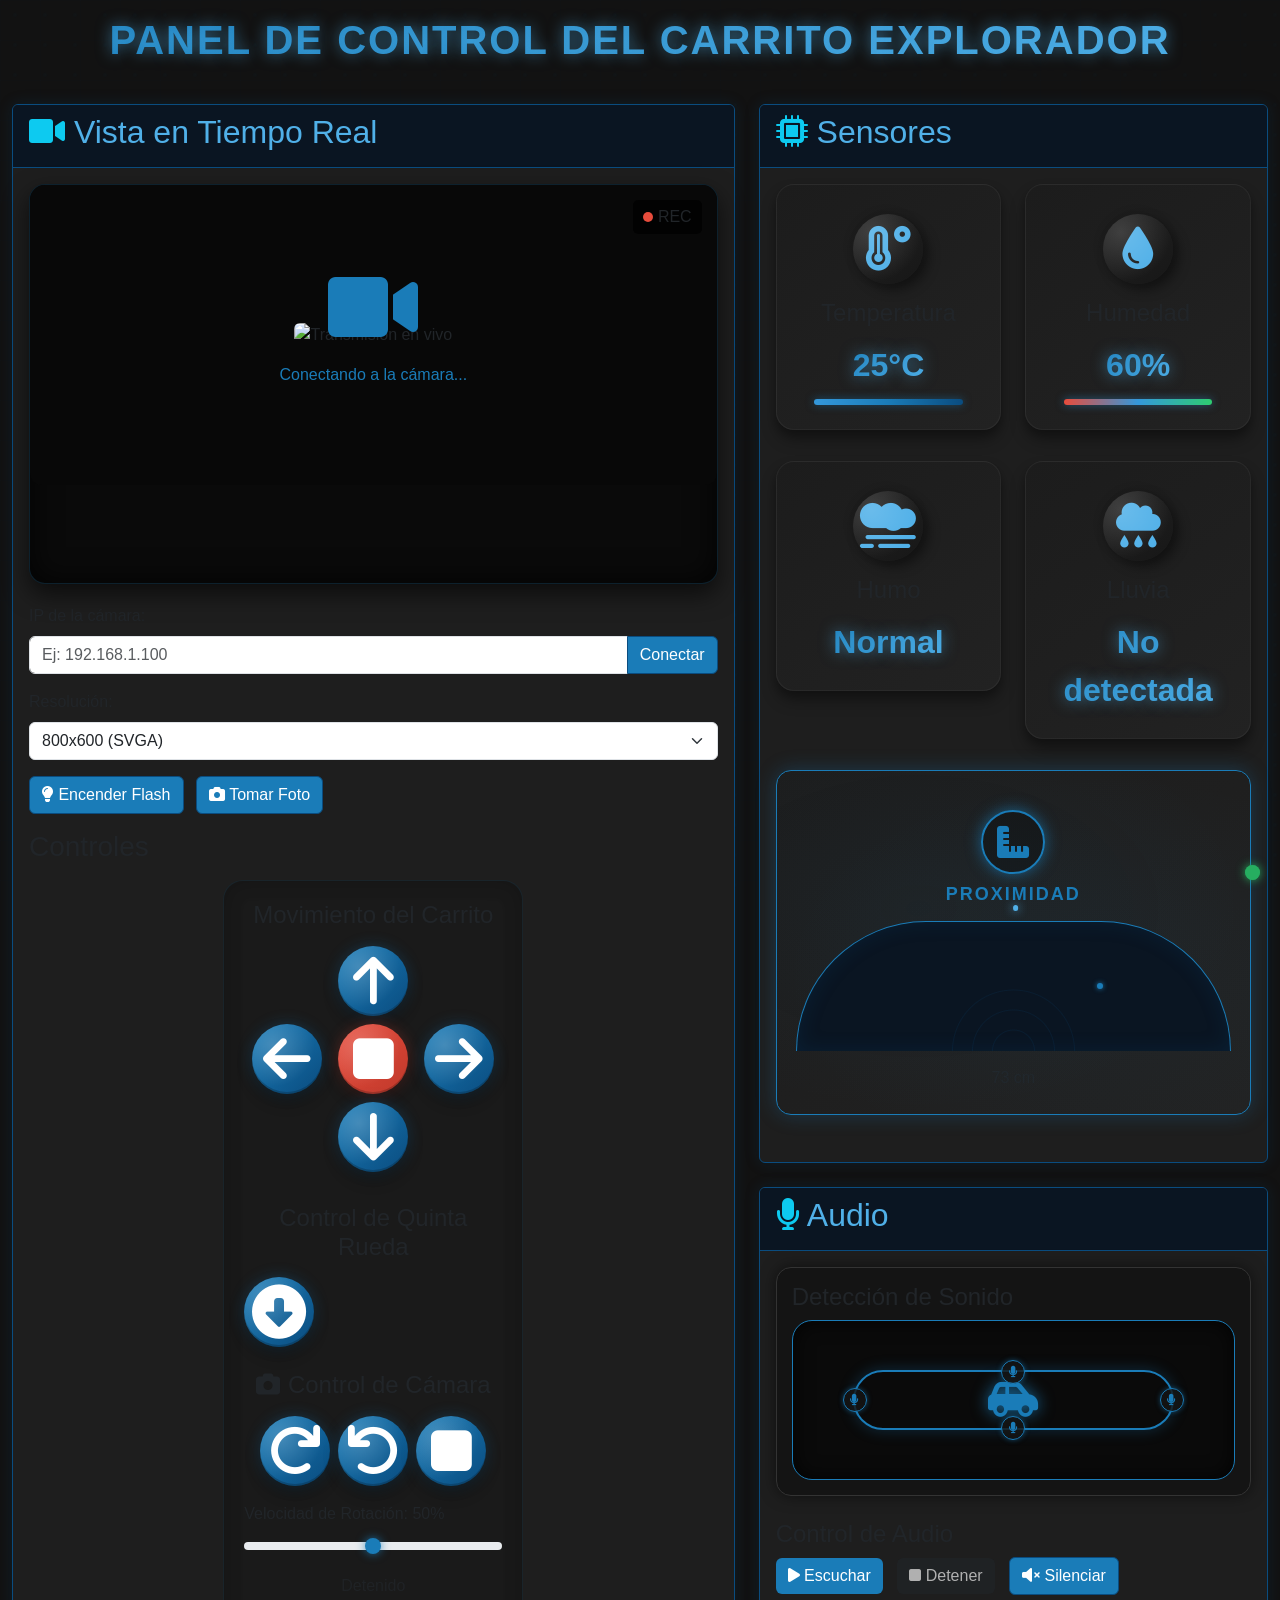
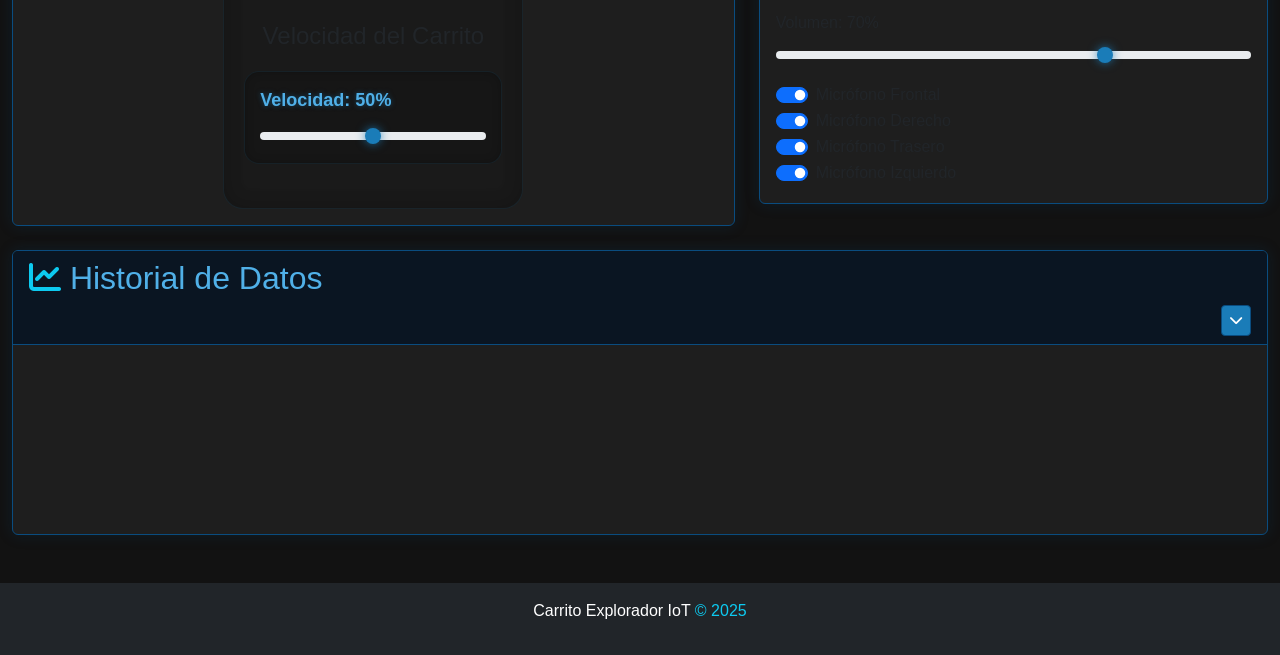
==== Pagina_de_Prueba/Iot_Interfaz_1/Iot_Interfaz/index.html @ 41127ca6 "Prueba de visualizacion" ====
<!DOCTYPE html>
<html lang="es">
<head>
    <meta charset="UTF-8">
    <meta name="viewport" content="width=device-width, initial-scale=1.0">
    <title>Control de Carrito Explorador</title>
    <link rel="stylesheet" href="https://cdnjs.cloudflare.com/ajax/libs/font-awesome/6.0.0-beta3/css/all.min.css">
    <link href="https://cdn.jsdelivr.net/npm/bootstrap@5.3.0-alpha1/dist/css/bootstrap.min.css" rel="stylesheet">
    <link rel="stylesheet" href="css/styles_new.css">
    <link rel="stylesheet" href="css/particles.css">
</head>
<body>
    <div class="container-fluid">
        <header class="mb-4">
            <h1 class="text-center py-3">Panel de Control del Carrito Explorador</h1>
        </header>

        <div class="row main-content">
            <!-- Columna izquierda: Video y controles -->
            <div class="col-lg-7 mb-4">
                <div class="card h-100">
                    <div class="card-header bg-dark text-white">
                        <h2 class="card-title"><i class="fas fa-video text-orange"></i> Vista en Tiempo Real</h2>
                    </div>
                    <div class="card-body">
                        <div class="video-container mb-4">
                            <div id="videoStream" class="rounded">
                                <img id="cameraStream" src="" alt="Transmisión en vivo" class="img-fluid rounded">
                                <div id="videoPlaceholder" class="video-placeholder">
                                    <i class="fas fa-video fa-5x mb-3"></i>
                                    <p>Conectando a la cámara...</p>
                                </div>
                                <div class="record-indicator">
                                    <div class="record-dot"></div>
                                    <span>REC</span>
                                </div>
                            </div>
                        </div>
                        <div>
                            <div class="camera-controls mt-3">
                                <label for="cameraIP" class="form-label">IP de la cámara:</label>
                                <div class="input-group mb-3">
                                    <input type="text" id="cameraIP" class="form-control"
                                        placeholder="Ej: 192.168.1.100" value="">
                                    <button id="connectCamera" class="btn btn-orange">Conectar</button>
                                </div>
                                <label for="resolutionSelect" class="form-label">Resolución:</label>
                                <select id="resolutionSelect" class="form-select mb-3">
                                    <option value="QVGA">320x240 (QVGA)</option>
                                    <option value="VGA">640x480 (VGA)</option>
                                    <option value="SVGA" selected>800x600 (SVGA)</option>
                                    <option value="XGA">1024x768 (XGA)</option>
                                </select>
                                <div class="camera-buttons mb-3">
                                    <button id="toggleFlash" class="btn btn-orange me-2"><i
                                            class="fas fa-lightbulb"></i> Encender Flash</button>
                                    <button id="capturePhoto" class="btn btn-orange"><i class="fas fa-camera"></i> Tomar
                                        Foto</button>
                                </div>
                            </div>
                        </div>

                        <div class="controls-container">
                            <h3 class="mb-3">Controles</h3>
                            <div class="control-pad">
                                <!-- Controles de movimiento -->
                                <div class="row mb-4">
                                    <div class="col-12">
                                        <h4 class="text-center mb-3">Movimiento del Carrito</h4>
                                        <div class="d-flex flex-column align-items-center">
                                            <div class="mb-2">
                                                <button id="forward" class="btn btn-lg btn-orange control-btn"><i class="fas fa-arrow-up fa-2x"></i></button>
                                            </div>
                                            <div class="d-flex justify-content-center mb-2">
                                                <button id="left" class="btn btn-lg btn-orange control-btn me-3"><i class="fas fa-arrow-left fa-2x"></i></button>
                                                <button id="stop" class="btn btn-lg btn-danger control-btn"><i class="fas fa-stop fa-2x"></i></button>
                                                <button id="right" class="btn btn-lg btn-orange control-btn ms-3"><i class="fas fa-arrow-right fa-2x"></i></button>
                                            </div>
                                            <div class="mb-2">
                                                <button id="backward" class="btn btn-lg btn-orange control-btn"><i class="fas fa-arrow-down fa-2x"></i></button>
                                            </div>
                                        </div>
                                    </div>
                                </div>

                                <!-- Control de quinta rueda -->
                                <div class="row mb-4">
                                    <div class="col-12 text-center">
                                        <h4 class="mb-3">Control de Quinta Rueda</h4>
                                        <button id="toggleWheel" class="btn btn-lg btn-orange control-btn">
                                            <i class="fas fa-circle-down fa-2x"></i>
                                        </button>
                                    </div>
                                </div>

                                <!-- Controles de cámara -->
                                <div class="row mb-4">
                                    <div class="col-12">
                                        <h4 class="text-center mb-3"><i class="fas fa-camera me-2"></i>Control de Cámara</h4>
                                        <div class="d-flex justify-content-center mb-3">
                                            <button id="servoClockwise" class="btn btn-lg btn-orange control-btn me-2">
                                                <i class="fas fa-redo fa-2x"></i>
                                            </button>
                                            <button id="servoCounterclockwise" class="btn btn-lg btn-orange control-btn me-2">
                                                <i class="fas fa-undo fa-2x"></i>
                                            </button>
                                            <button id="servoStop" class="btn btn-lg btn-danger control-btn">
                                                <i class="fas fa-stop fa-2x"></i>
                                            </button>
                                        </div>
                                        <div class="mb-3">
                                            <label for="servoSpeedRange" class="form-label">Velocidad de Rotación: <span id="servoSpeedValue">50</span>%</label>
                                            <input type="range" class="form-range" min="0" max="100" step="1" id="servoSpeedRange" value="50">
                                        </div>
                                        <div class="text-center">
                                            <span id="servoStatus" class="text-muted">Detenido</span>
                                        </div>
                                    </div>
                                </div>

                                <!-- Control de velocidad -->
                                <div class="row mb-4">
                                    <div class="col-12">
                                        <h4 class="text-center mb-3">Velocidad del Carrito</h4>
                                        <div class="speed-control">
                                            <label for="speedRange" class="form-label">Velocidad: <span id="speedValue">50</span>%</label>
                                            <input type="range" class="form-range" min="0" max="100" step="1" id="speedRange" value="50">
                                        </div>
                                    </div>
                                </div>
                            </div>
                        </div>
                    </div>
                </div>
            </div>

            <!-- Columna derecha: Sensores y Audio -->
            <div class="col-lg-5">
                <!-- Panel de sensores -->
                <div class="card mb-4">
                    <div class="card-header bg-dark text-white">
                        <h2 class="card-title"><i class="fas fa-microchip text-orange"></i> Sensores</h2>
                    </div>
                    <div class="card-body">
                        <div class="row">
                            <div class="col-md-6 mb-3">
                                <div class="sensor-card">
                                    <div class="sensor-icon"><i class="fas fa-temperature-high fa-2x"></i></div>
                                    <h4>Temperatura</h4>
                                    <div class="sensor-value" id="temperatureValue">25°C</div>
                                    <div class="sensor-scale">
                                        <div class="scale-bar temperature-scale"></div>
                                    </div>
                                </div>
                            </div>
                            <div class="col-md-6 mb-3">
                                <div class="sensor-card">
                                    <div class="sensor-icon"><i class="fas fa-tint fa-2x"></i></div>
                                    <h4>Humedad</h4>
                                    <div class="sensor-value" id="humidityValue">60%</div>
                                    <div class="sensor-scale">
                                        <div class="scale-bar humidity-scale"></div>
                                    </div>
                                </div>
                            </div>
                            <div class="col-md-6 mb-3">
                                <div class="sensor-card">
                                    <div class="sensor-icon"><i class="fas fa-smog fa-2x"></i></div>
                                    <h4>Humo</h4>
                                    <div class="sensor-value" id="smokeValue">Normal</div>
                                </div>
                            </div>
                            <div class="col-md-6 mb-3">
                                <div class="sensor-card">
                                    <div class="sensor-icon"><i class="fas fa-cloud-rain fa-2x"></i></div>
                                    <h4>Lluvia</h4>
                                    <div class="sensor-value" id="rainValue">No detectada</div>
                                </div>
                            </div>
                            <div class="col-12 mb-3">
                                <div class="sensor-card proximity-card">
                                    <div class="proximity-header">
                                        <div class="proximity-icon">
                                            <i class="fas fa-ruler-combined"></i>
                                        </div>
                                        <h4>PROXIMIDAD</h4>
                                    </div>
                                    <div class="proximity-container">
                                        <div class="radar-display">
                                            <div class="radar-sweep"></div>
                                            <div class="radar-object" id="radarObject"></div>
                                            <div class="radar-static-object" id="radarStaticObject"></div>
                                        </div>
                                        <div class="proximity-bar-container">
                                            <div class="proximity-bar" id="proximityBar"></div>
                                        </div>
                                        <div class="proximity-value" id="proximityValue">73 cm</div>
                                    </div>
                                </div>
                            </div>
                        </div>
                    </div>
                </div>

                <!-- Panel de audio -->
                <div class="card mb-4">
                    <div class="card-header bg-dark text-white">
                        <h2 class="card-title"><i class="fas fa-microphone text-orange"></i> Audio</h2>
                    </div>
                    <div class="card-body">
                        <div class="car-model-container mb-4">
                            <h4 class="sound-title">Detección de Sonido</h4>
                            <div class="sound-detection-panel">
                                <div class="car-model-display">
                                    <div class="car-outline">
                                        <div id="micFront" class="mic-point"
                                            style="top: -12px; left: 50%; transform: translateX(-50%);"
                                            data-active="false">
                                            <i class="fas fa-microphone"></i>
                                        </div>
                                        <div id="micRight" class="mic-point"
                                            style="top: 50%; right: -12px; transform: translateY(-50%);"
                                            data-active="false">
                                            <i class="fas fa-microphone"></i>
                                        </div>
                                        <div id="micBack" class="mic-point"
                                            style="bottom: -12px; left: 50%; transform: translateX(-50%);"
                                            data-active="false">
                                            <i class="fas fa-microphone"></i>
                                        </div>
                                        <div id="micLeft" class="mic-point"
                                            style="top: 50%; left: -12px; transform: translateY(-50%);"
                                            data-active="false">
                                            <i class="fas fa-microphone"></i>
                                        </div>
                                        <div class="car-icon-container">
                                            <i class="fas fa-car-side car-icon"></i>
                                        </div>
                                    </div>
                                </div>
                            </div>
                        </div>

                        <div class="audio-control">
                            <h4>Control de Audio</h4>
                            <div class="audio-buttons mb-3">
                                <button id="audioStart" class="btn btn-orange"><i class="fas fa-play"></i>
                                    Escuchar</button>
                                <button id="audioStop" class="btn btn-dark"><i class="fas fa-stop"></i> Detener</button>
                                <button id="audioMute" class="btn btn-outline-orange"><i class="fas fa-volume-mute"></i>
                                    Silenciar</button>
                            </div>
                            <div class="audio-volume">
                                <label for="volumeRange" class="form-label">Volumen: <span
                                        id="volumeValue">70</span>%</label>
                                <input type="range" class="form-range" min="0" max="100" step="1" id="volumeRange"
                                    value="70">
                            </div>
                            <div class="mic-toggles mt-3">
                                <div class="form-check form-switch">
                                    <input class="form-check-input" type="checkbox" id="toggleMicFront" checked>
                                    <label class="toggleMic-label" for="toggleMicFront">Micrófono Frontal</label>
                                </div>
                                <div class="form-check form-switch">
                                    <input class="form-check-input" type="checkbox" id="toggleMicRight" checked>
                                    <label class="toggleMic-label" for="toggleMicRight">Micrófono Derecho</label>
                                </div>
                                <div class="form-check form-switch">
                                    <input class="form-check-input" type="checkbox" id="toggleMicBack" checked>
                                    <label class="toggleMic-label" for="toggleMicBack">Micrófono Trasero</label>
                                </div>
                                <div class="form-check form-switch">
                                    <input class="form-check-input" type="checkbox" id="toggleMicLeft" checked>
                                    <label class="toggleMic-label" for="toggleMicLeft">Micrófono Izquierdo</label>
                                </div>
                            </div>
                        </div>
                    </div>
                </div>
            </div>
        </div>

        <!-- Panel de datos históricos -->
        <div class="row">
            <div class="col-12">
                <div class="card mb-4">
                    <div class="card-header bg-dark text-white">
                        <h2 class="card-title"><i class="fas fa-chart-line text-orange"></i> Historial de Datos</h2>
                        <button class="btn btn-sm btn-outline-orange float-end" id="toggleHistory">
                            <i class="fas fa-chevron-down"></i>
                        </button>
                    </div>
                    <div class="card-body history-panel">
                        <div class="row">
                            <div class="col-md-6">
                                <canvas id="temperatureChart"></canvas>
                            </div>
                            <div class="col-md-6">
                                <canvas id="humidityChart"></canvas>
                            </div>
                        </div>
                    </div>
                </div>
            </div>
        </div>
    </div>
    <footer class="text-center py-3 mt-4 bg-dark text-white">
        <p>Carrito Explorador IoT <span class="text-orange">© 2025</span></p>
    </footer>
    <script src="https://cdn.jsdelivr.net/npm/bootstrap@5.3.0-alpha1/dist/js/bootstrap.bundle.min.js"></script>
    <script src="https://cdn.jsdelivr.net/npm/chart.js"></script>
    <script src="js/fix-error.js"></script>
    <script src="js/main.js"></script>
    <script src="js/particles.js"></script>
</body>
</html>
---- Pagina_de_Prueba/Iot_Interfaz_1/Iot_Interfaz/css/styles_new.css ----
/* Actualización de la paleta de colores a tonos azules */
:root {
    --primary-color: #1a7cb8; /* Azul principal */
    --primary-light: #50b0e8; /* Azul claro */
    --primary-dark: #0a4c7f; /* Azul oscuro */
    --secondary-color: #50b0e8; /* Azul claro/acento */
    --accent-color: #50b0e8; /* Azul claro */
    --dark-blue: #0a4c7f; /* Azul oscuro */
    --ultra-dark-blue: #0a1522; /* Azul casi negro */
    --dark-bg: #121212; /* Fondo negro con toque azulado */
    --card-bg: #1e1e1e; /* Fondo de tarjetas */
    --card-bg-color: #1e1e1e; /* Alias para compatibilidad */
    --background-color: #121212; /* Alias para compatibilidad */
    --success-color: #27ae60; /* Verde para indicadores positivos */
    --warning-color: #e67e22; /* Naranja para advertencias */
    --danger-color: #e74c3c; /* Rojo para alertas */
    --info-color: #50b0e8; /* Azul para información */
    --text-light: #ecf0f1; /* Texto claro */
    --text-color: #ecf0f1; /* Alias para compatibilidad */
    --text-dim: #bdc3c7; /* Texto menos destacado */
    --light-text: #ecf0f1; /* Alias para compatibilidad */
    --dark-text: #242424; /* Texto oscuro */
    --card-shadow: 0 8px 16px rgba(0, 0, 0, 0.4);
    --transition-speed: 0.3s;
    --accent-gradient: linear-gradient(135deg, #1a7cb8, #50b0e8);
    --accent-glow: 0 0 15px rgba(80, 176, 232, 0.6);
    --card-border-color: #1a7cb8;
    --card-glass: rgba(40, 40, 40, 0.25);
    --neon-glow: 0 0 10px rgba(80, 176, 232, 0.8), 0 0 20px rgba(80, 176, 232, 0.5), 0 0 30px rgba(80, 176, 232, 0.3);
    --intense-neon-glow: 0 0 15px rgba(80, 176, 232, 1), 0 0 30px rgba(80, 176, 232, 0.7), 0 0 45px rgba(80, 176, 232, 0.5);
    --radar-gradient: conic-gradient(rgba(80, 176, 232, 0.2) 0%, transparent 30%, transparent 60%, rgba(80, 176, 232, 0.1) 70%, transparent 100%);
}

/* Estilo general del cuerpo */
body {
    background-color: var(--dark-bg);
    color: var(--text-light);
    font-family: 'Roboto', sans-serif;
}

/* Encabezado principal */
header h1 {
    color: transparent;
    font-weight: bold;
    letter-spacing: 2px;
    background: var(--accent-gradient);
    -webkit-background-clip: text;
    background-clip: text;
    text-shadow: var(--accent-glow);
    margin-bottom: 1.5rem;
    padding: 15px 0;
    position: relative;
    font-size: 2.5rem;
    animation: pulseText 3s infinite alternate;
    text-transform: uppercase;
}

/* Tarjetas */
.card {
    background-color: var(--card-bg);
    border: 1px solid var(--dark-blue);
    box-shadow: 0 0 15px rgba(10, 76, 127, 0.2);
    position: relative;
}

.card-header {
    background-color: var(--ultra-dark-blue) !important;
    border-bottom: 1px solid var(--dark-blue);
}

.card-title {
    color: var(--secondary-color);
}

.text-orange {
    color: var(--secondary-color) !important; /* Cambiando naranja por azul */
}

/* Video container */
.video-container {
    background-color: #0a0a0a;
    border-radius: 16px;
    overflow: hidden;
    position: relative;
    height: 0;
    padding-bottom: 56.25%; /* Aspect ratio 16:9 */
    border: 1px solid rgba(26, 124, 184, 0.2);
    box-shadow: 0 10px 25px rgba(0, 0, 0, 0.6), inset 0 0 30px rgba(0, 0, 0, 0.8);
    transform-style: preserve-3d;
    perspective: 1000px;
    transition: transform 0.5s ease;
}

.video-placeholder {
    position: absolute !important;
    top: 0 !important;
    left: 0 !important;
    width: 100% !important;
    height: 100% !important;
    display: flex !important;
    flex-direction: column !important;
    justify-content: center !important;
    align-items: center !important;
    color: var(--primary-color) !important;
}

#videoStream {
    position: relative !important;
    width: 100% !important;
    height: 100% !important;
    display: flex !important;
    justify-content: center !important;
    align-items: center !important;
    background-color: #080808 !important;
    border-radius: 12px !important;
    min-height: 300px !important;
}

.transmision-container {
    display: flex !important;
    flex-direction: column !important;
    justify-content: center !important;
    align-items: center !important;
    width: 100% !important;
    height: 100% !important;
}

.video-container {
    position: relative !important;
    width: 100% !important;
    height: 400px !important;
    padding-bottom: 56.25% !important; /* Relación de aspecto 16:9 */
    margin-bottom: 20px !important;
    overflow: hidden !important;
}

.record-indicator {
    position: absolute !important;
    top: 15px !important;
    right: 15px !important;
    display: flex !important;
    align-items: center !important;
    padding: 5px 10px !important;
    background-color: rgba(0, 0, 0, 0.7) !important;
    border-radius: 5px !important;
    z-index: 10 !important;
}

.record-dot {
    width: 10px !important;
    height: 10px !important;
    background-color: #e74c3c !important;
    border-radius: 50% !important;
    margin-right: 5px !important;
    animation: blink 1s infinite !important;
}

.record-indicator {
    position: absolute !important;
    top: 15px !important;
    right: 15px !important;
    display: flex !important;
    align-items: center !important;
    padding: 5px 10px !important;
    background-color: rgba(0, 0, 0, 0.7) !important;
    border-radius: 5px !important;
    z-index: 10 !important;
}

.record-dot {
    width: 10px !important;
    height: 10px !important;
    background-color: #e74c3c !important;
    border-radius: 50% !important;
    margin-right: 5px !important;
    animation: blink 1s infinite !important;
}

@keyframes blink {
    0% { opacity: 1; }
    50% { opacity: 0.3; }
    100% { opacity: 1; }
}

/* Sensores */
.sensor-card {
    padding: 1.5rem 1.2rem;
    border-radius: 18px;
    background: linear-gradient(145deg, #1c1c1c, #222222);
    text-align: center;
    margin-bottom: 15px;
    transition: all 0.4s cubic-bezier(0.165, 0.84, 0.44, 1);
    border: 1px solid rgba(255, 255, 255, 0.05);
    box-shadow: 0 10px 15px rgba(0, 0, 0, 0.3), 
                0 5px 10px rgba(0, 0, 0, 0.2);
    position: relative;
    overflow: hidden;
    z-index: 1;
    backdrop-filter: blur(5px);
    -webkit-backdrop-filter: blur(5px);
    transform-style: preserve-3d;
    perspective: 1000px;
}

.sensor-icon {
    margin: 5px auto 15px;
    color: var(--primary-light);
    font-size: 1.4em;
    height: 70px;
    width: 70px;
    display: flex;
    align-items: center;
    justify-content: center;
    border-radius: 50%;
    background: linear-gradient(145deg, #212121, #171717);
    box-shadow: 6px 6px 12px rgba(0, 0, 0, 0.4), 
                -2px -2px 10px rgba(0, 0, 0, 0.1);
    position: relative;
    overflow: hidden;
    transition: all 0.4s ease;
}

.sensor-icon:before {
    content: '';
    position: absolute;
    top: -10%;
    left: -10%;
    width: 120%;
    height: 120%;
    background: radial-gradient(circle at 30% 30%, 
        rgba(255, 255, 255, 0.15) 0%, 
        transparent 60%);
    pointer-events: none;
}

.sensor-icon:after {
    content: '';
    position: absolute;
    top: -50%;
    left: -50%;
    width: 200%;
    height: 200%;
    background: conic-gradient(
        transparent, 
        rgba(26, 124, 184, 0.2), 
        transparent 30%,
        transparent 70%, 
        rgba(26, 124, 184, 0.2), 
        transparent
    );
    opacity: 0;
    transition: opacity 0.5s ease;
    animation: rotateIcon 10s linear infinite;
}

.sensor-card:hover .sensor-icon {
    color: var(--primary-color);
    transform: scale(1.1);
    box-shadow: 0 0 15px rgba(26, 124, 184, 0.5), 
                0 0 5px rgba(26, 124, 184, 0.3);
    animation: iconPulse 2s infinite alternate;
}

.sensor-value {
    font-size: 2rem;
    font-weight: bold;
    margin-top: 5px;
    background: var(--accent-gradient);
    -webkit-background-clip: text;
    background-clip: text;
    color: transparent;
    text-shadow: var(--accent-glow);
    position: relative;
    display: inline-block;
}

.sensor-critical {
    color: var(--danger-color) !important;
    animation: pulse 1s infinite alternate;
}

/* Tarjetas de temperatura y humedad */
.temperature-scale, .humidity-scale {
    width: 80%;
    height: 6px;
    background-color: rgba(50, 50, 50, 0.3);
    border-radius: 3px;
    margin: 10px auto 0;
    overflow: hidden;
    position: relative;
}

.temperature-scale {
    background: linear-gradient(to right, #3498db, #1a7cb8, #0a4c7f);
    box-shadow: 0 0 8px rgba(26, 124, 184, 0.5);
}

.humidity-scale {
    background: linear-gradient(to right, #e74c3c, #3498db, #2ecc71);
    box-shadow: 0 0 8px rgba(52, 152, 219, 0.5);
}

/* Estilo actualizado para el radar sin animación giratoria */
.radar-display {
    height: 130px;
    background-color: #0a1522;
    border-radius: 150px 150px 0 0;
    position: relative;
    overflow: hidden;
    margin-bottom: 15px;
    border: 1px solid var(--primary-color);
    border-bottom: none;
    box-shadow: inset 0 0 20px rgba(10, 76, 127, 0.2);
}

/* Eliminar la animación giratoria */
.radar-sweep {
    display: none;
}

/* Añadimos líneas de radar estáticas más elegantes */
.radar-display:before {
    content: '';
    position: absolute;
    top: 0;
    left: 0;
    right: 0;
    bottom: 0;
    border-radius: 150px 150px 0 0;
    background: 
        radial-gradient(circle at bottom center, transparent 0, transparent 20px, rgba(10, 76, 127, 0.15) 21px, transparent 22px),
        radial-gradient(circle at bottom center, transparent 0, transparent 40px, rgba(10, 76, 127, 0.15) 41px, transparent 42px),
        radial-gradient(circle at bottom center, transparent 0, transparent 60px, rgba(10, 76, 127, 0.15) 61px, transparent 62px);
    pointer-events: none;
}

/* Actualizar los objetos del radar con nuevos colores */
.radar-object {
    position: absolute;
    width: 6px;
    height: 6px;
    background-color: #50b0e8;
    border-radius: 50%;
    box-shadow: 0 0 8px #50b0e8;
    transform: translate(-50%, -50%);
    z-index: 5;
}

.radar-static-object {
    position: absolute;
    width: 6px;
    height: 6px;
    background-color: #191dfa;
    border-radius: 50%;
    box-shadow: 0 0 8px #0f16da;
    transform: translate(-50%, -50%);
    z-index: 5;
}

/* Actualizar la tarjeta de proximidad */
.proximity-card {
    background-color: #141414;
    border: 1px solid var(--primary-color);
    border-radius: 15px;
    overflow: hidden;
    box-shadow: 0 0 20px rgba(26, 124, 184, 0.3);
    position: relative;
}

.proximity-card:before {
    content: '';
    position: absolute;
    top: 0;
    left: 0;
    width: 100%;
    height: 100%;
    background: 
        radial-gradient(ellipse at 30% 40%, rgba(26, 124, 184, 0.05) 0%, transparent 70%),
        radial-gradient(ellipse at 70% 60%, rgba(26, 124, 184, 0.05) 0%, transparent 70%);
    pointer-events: none;
}

.proximity-header {
    display: flex;
    flex-direction: column;
    align-items: center;
    padding: 15px 0;
}

.proximity-icon {
    width: 64px;
    height: 64px;
    background-color: rgba(20, 20, 20, 0.8);
    border-radius: 50%;
    display: flex;
    justify-content: center;
    align-items: center;
    margin-bottom: 10px;
    border: 2px solid var(--primary-color);
    box-shadow: 0 0 15px rgba(26, 124, 184, 0.7);
}

.proximity-icon i {
    font-size: 32px;
    color: var(--primary-color);
}

.proximity-header h4 {
    font-size: 18px;
    color: var(--primary-color);
    margin: 0;
    letter-spacing: 2px;
    font-weight: bold;
}

/* Estilo para el modelo del carrito */
.car-model-container {
    background-color: #141414;
    border-radius: 15px;
    padding: 15px;
    margin-bottom: 20px;
    border: 1px solid #333;
    box-shadow: 0 0 15px rgba(0, 0, 0, 0.5);
}

.car-model-display {
    width: 100%;
    height: 160px;
    background-color: #0a0a0a;
    border-radius: 20px;
    position: relative;
    overflow: hidden;
    display: flex;
    justify-content: center;
    align-items: center;
    border: 1px solid var(--primary-color);
    box-shadow: inset 0 0 20px rgba(0, 0, 0, 0.8);
}

.car-outline {
    width: 80%;
    height: 60px;
    border: 2px solid #1a7cb8;
    border-radius: 30px;
    position: relative;
    box-shadow: 0 0 15px rgba(26, 124, 184, 0.3);
    margin: 0 auto;
    display: flex;
    justify-content: center;
    align-items: center;
}

.car-icon {
    font-size: 40px;
    color: #1a7cb8;
    filter: drop-shadow(0 0 8px rgba(26, 124, 184, 0.8));
}

/* Correcciones forzadas para el modelo del carro y micrófonos */
.mic-point {
    position: absolute !important;
    width: 24px !important;
    height: 24px !important;
    background-color: rgba(20, 20, 20, 0.8) !important;
    border-radius: 50% !important;
    display: flex !important;
    justify-content: center !important;
    align-items: center !important;
    border: 1px solid #1a7cb8 !important;
    transition: all 0.3s ease !important;
    z-index: 100 !important;
}

.mic-point i {
    font-size: 12px !important;
    color: #1a7cb8 !important;
    transition: all 0.3s ease !important;
}

.mic-point[data-active="true"] {
    background-color: rgba(10, 76, 127, 0.9) !important;
    box-shadow: 0 0 8px rgba(26, 124, 184, 0.9) !important;
    transform: scale(1.2) !important;
}

.mic-point[data-active="true"] i {
    color: #50b0e8 !important;
    animation: pulse 0.5s infinite alternate !important;
}

/* Reemplazar cualquier btn-orange restante con estilos azules */
.btn-orange, .btn-outline-orange {
    background-color: #1a7cb8 !important;
    border-color: #0a4c7f !important;
    color: white !important;
}

.text-orange {
    color: #1a7cb8 !important;
}

/* Forzar la visualización correcta del carro */
.car-outline {
    width: 80% !important;
    height: 60px !important;
    border: 2px solid #1a7cb8 !important;
    border-radius: 30px !important;
    position: relative !important;
    box-shadow: 0 0 15px rgba(26, 124, 184, 0.3) !important;
    margin: 0 auto !important;
    display: flex !important;
    justify-content: center !important;
    align-items: center !important;
}

.car-icon {
    font-size: 40px !important;
    color: #1a7cb8 !important;
    filter: drop-shadow(0 0 8px rgba(26, 124, 184, 0.8)) !important;
}

/* Asegurar que haya suficiente espacio para los micrófonos */
.car-model-display {
    padding: 20px !important;
}

/* Desactivar cualquier manejador de errores automático */
.error-handler, .connection-error {
    display: none !important;
}

/* Animaciones */
@keyframes pulse {
    0% { opacity: 0.7; }
    100% { opacity: 1; }
}

@keyframes rotateIcon {
    0% { transform: rotate(0deg); }
    100% { transform: rotate(360deg); }
}

@keyframes iconPulse {
    0% { transform: scale(1); text-shadow: 0 0 5px rgba(26, 124, 184, 0.5); }
    100% { transform: scale(1.15); text-shadow: 0 0 15px rgba(26, 124, 184, 0.8); }
}

@keyframes pulseText {
    0% { text-shadow: 0 0 10px rgba(26, 124, 184, 0.7); }
    100% { text-shadow: 0 0 20px rgba(26, 124, 184, 0.9), 0 0 30px rgba(26, 124, 184, 0.3); }
}

@keyframes glowPulse {
    0% { box-shadow: 0 0 10px rgba(26, 124, 184, 0.5); }
    100% { box-shadow: 0 0 20px rgba(26, 124, 184, 0.9), 0 0 40px rgba(26, 124, 184, 0.3); }
}

/* Restaurar el diseño original de los controles con más vida */
.control-btn {
    width: 70px;
    height: 70px;
    border-radius: 50%;
    font-size: 1.7rem;
    display: flex;
    align-items: center;
    justify-content: center;
    transition: all 0.3s cubic-bezier(0.175, 0.885, 0.32, 1.275);
    position: relative;
    overflow: hidden;
    border: none;
    background: linear-gradient(135deg, #1a7cb8, #0a4c7f);
    color: white;
    z-index: 1;
    box-shadow: 0 8px 15px rgba(0, 0, 0, 0.3),
                0 0 15px rgba(26, 124, 184, 0.3),
                inset 0 -2px 0 rgba(0, 0, 0, 0.2);
}

.control-btn:before {
    content: '';
    position: absolute;
    top: 0;
    left: 0;
    width: 100%;
    height: 100%;
    background: radial-gradient(circle at 30% 30%, rgba(255, 255, 255, 0.2) 0%, transparent 60%);
    z-index: -1;
}

.control-btn:hover {
    transform: translateY(-5px) scale(1.1);
    box-shadow: 0 15px 25px rgba(0, 0, 0, 0.4),
                0 0 20px rgba(26, 124, 184, 0.5),
                0 0 35px rgba(26, 124, 184, 0.2);
    color: white;
    background: linear-gradient(135deg, #50b0e8, #1a7cb8);
}

.control-btn:active, .control-active {
    transform: scale(0.95);
    box-shadow: 0 3px 8px rgba(0, 0, 0, 0.3),
                0 0 10px rgba(26, 124, 184, 0.4);
    background-color: #0a4c7f !important;
    color: white !important;
}

.control-active {
    animation: buttonPulse 1.5s infinite alternate;
}

#stop {
    background: linear-gradient(135deg, #e74c3c, #c0392b);
    box-shadow: 0 8px 15px rgba(0, 0, 0, 0.3),
                0 0 15px rgba(231, 76, 60, 0.3),
                inset 0 -2px 0 rgba(0, 0, 0, 0.2);
}

#stop:hover {
    background: linear-gradient(135deg, #f54b3a, #e74c3c);
    box-shadow: 0 15px 25px rgba(0, 0, 0, 0.4),
                0 0 20px rgba(231, 76, 60, 0.5),
                0 0 35px rgba(231, 76, 60, 0.2);
}

/* Control pad con más presencia */
.control-pad {
    padding: 20px;
    background: rgba(10, 10, 10, 0.2);
    border-radius: 20px;
    box-shadow: inset 0 0 20px rgba(0, 0, 0, 0.2);
    max-width: 300px;
    margin: 0 auto;
    border: 1px solid rgba(26, 124, 184, 0.1);
}

/* Animaciones adicionales para los botones */
@keyframes buttonPulse {
    0% { box-shadow: 0 0 5px rgba(26, 124, 184, 0.5); }
    100% { box-shadow: 0 0 20px rgba(26, 124, 184, 0.8), 0 0 30px rgba(26, 124, 184, 0.4); }
}

/* Estilos para el área de velocidad */
.speed-control {
    background: rgba(10, 10, 10, 0.2);
    border-radius: 15px;
    padding: 15px;
    margin-top: 20px !important;
    border: 1px solid rgba(26, 124, 184, 0.1);
    box-shadow: inset 0 0 10px rgba(0, 0, 0, 0.2);
}

.speed-control label {
    color: #50b0e8;
    font-weight: bold;
    font-size: 18px;
    margin-bottom: 10px;
    text-shadow: 0 0 5px rgba(26, 124, 184, 0.5);
}

.form-range {
    height: 10px;
}

.form-range::-webkit-slider-thumb {
    background: #1a7cb8;
    box-shadow: 0 0 10px rgba(26, 124, 184, 0.8);
}

.form-range::-moz-range-thumb {
    background: #1a7cb8;
    box-shadow: 0 0 10px rgba(26, 124, 184, 0.8);
}

/* Mejor estilo para los botones de audio */
.audio-buttons button {
    margin-right: 10px;
    position: relative;
    overflow: hidden;
    transition: all 0.3s ease;
    border: none;
}

.audio-buttons .btn-orange {
    background: linear-gradient(135deg, #1a7cb8, #0a4c7f);
    box-shadow: 0 4px 10px rgba(0, 0, 0, 0.3), 
                0 0 10px rgba(26, 124, 184, 0.3);
}

.audio-buttons .btn-orange:hover {
    background: linear-gradient(135deg, #50b0e8, #1a7cb8);
    box-shadow: 0 6px 15px rgba(0, 0, 0, 0.4), 
                0 0 15px rgba(26, 124, 184, 0.5);
    transform: translateY(-3px);
}

.audio-buttons .btn-outline-orange {
    border: 1px solid #1a7cb8;
    color: #1a7cb8;
}

.audio-buttons .btn-outline-orange:hover {
    background-color: rgba(26, 124, 184, 0.1);
    box-shadow: 0 0 15px rgba(26, 124, 184, 0.4);
}
---- Pagina_de_Prueba/Iot_Interfaz_1/Iot_Interfaz/css/particles.css ----
/* Efectos de partículas para el fondo */
.particles-container {
    position: fixed;
    top: 0;
    left: 0;
    width: 100%;
    height: 100%;
    overflow: hidden;
    z-index: -2;
    pointer-events: none;
}

.particle {
    position: absolute;
    background: radial-gradient(circle, rgba(26, 124, 184, 0.8) 0%, rgba(26, 124, 184, 0) 70%); /* Cambiado a azul */
    border-radius: 50%;
    opacity: 0;
    animation: float-particle var(--duration) ease-in-out infinite;
}

@keyframes float-particle {
    0% {
        opacity: 0;
        transform: translateY(100%) translateX(0);
    }
    10% {
        opacity: var(--opacity);
    }
    90% {
        opacity: var(--opacity);
    }
    100% {
        opacity: 0;
        transform: translateY(-100vh) translateX(var(--shift));
    }
}

.tech-grid {
    position: fixed;
    top: 0;
    left: 0;
    width: 100%;
    height: 100%;
    background-image: 
        linear-gradient(to right, rgba(26, 124, 184, 0.03) 1px, transparent 1px),
        linear-gradient(to bottom, rgba(26, 124, 184, 0.03) 1px, transparent 1px);
    background-size: 40px 40px;
    z-index: -3;
    opacity: 0.4;
    pointer-events: none;
}

.glitch-effect {
    position: relative;
    overflow: hidden;
}

.glitch-effect:after {
    content: '';
    position: absolute;
    top: 0;
    left: -100%;
    width: 50%;
    height: 100%;
    background: linear-gradient(90deg, transparent, rgba(255, 255, 255, 0.15), transparent);
    animation: glitch-scan 0.5s cubic-bezier(0.4, 0, 0.2, 1) forwards;
    pointer-events: none;
    z-index: 10;
}

.glitch-effect:before {
    content: '';
    position: absolute;
    top: 0;
    left: 0;
    right: 0;
    bottom: 0;
    background: linear-gradient(0deg, 
        transparent 0%, 
        rgba(26, 124, 184, 0.03) 1%, 
        transparent 3%,
        transparent 97%,
        rgba(26, 124, 184, 0.03) 99%,
        transparent 100%);
    background-size: 100% 10px;
    animation: glitch-lines 0.3s steps(10) forwards;
    opacity: 0;
    pointer-events: none;
    z-index: 9;
}

@keyframes glitch-scan {
    0% {
        left: -100%;
        opacity: 0.7;
    }
    100% {
        left: 100%;
        opacity: 0;
    }
}

@keyframes glitch-lines {
    0% { opacity: 0; }
    20% { opacity: 0.7; }
    40% { opacity: 0.4; }
    60% { opacity: 0.8; }
    80% { opacity: 0.5; }
    100% { opacity: 0; }
}

.pulse-ring {
    position: absolute;
    width: 100%;
    height: 100%;
    border-radius: 50%;
    background: rgba(26, 124, 184, 0.2);
    opacity: 0;
    animation: pulse-animation 2s infinite;
    pointer-events: none;
}

@keyframes pulse-animation {
    0% {
        transform: scale(0.7);
        opacity: 0.3;
    }
    100% {
        transform: scale(1.4);
        opacity: 0;
    }
}

.connection-indicator {
    position: fixed;
    bottom: 20px;
    right: 20px;
    width: 15px;
    height: 15px;
    border-radius: 50%;
    background-color: var(--success-color);
    box-shadow: 0 0 10px var(--success-color);
    z-index: 1000;
}

.connection-indicator:before {
    content: '';
    position: absolute;
    top: 0;
    left: 0;
    right: 0;
    bottom: 0;
    border-radius: 50%;
    background-color: var(--success-color);
    opacity: 0.6;
    animation: indicator-pulse 2s infinite;
    z-index: -1;
}

.connection-indicator.disconnected {
    background-color: var(--danger-color);
    box-shadow: 0 0 10px var(--danger-color);
}

.connection-indicator.disconnected:before {
    background-color: var(--danger-color);
}

@keyframes indicator-pulse {
    0% {
        transform: scale(1);
        opacity: 0.6;
    }
    50% {
        transform: scale(2);
        opacity: 0;
    }
    100% {
        transform: scale(1);
        opacity: 0;
    }
}

/* Radar effect for proximity */
.radar-container {
    position: relative;
    width: 100%;
    height: 100px; 
    margin-top: 15px;
    border-radius: 50%;
    overflow: hidden;
    background: rgba(0, 0, 0, 0.2);
}

.radar-sweep {
    position: absolute;
    width: 100%;
    height: 100%;
    background: var(--radar-gradient);
    animation: radar-sweep 4s infinite linear;
    transform-origin: center bottom;
}

.radar-object {
    position: absolute;
    width: 6px;
    height: 6px;
    background-color: var(--primary-color);
    border-radius: 50%;
    top: 50%;
    left: 70%;
    transform: translate(-50%, -50%);
    box-shadow: 0 0 5px var(--primary-color);
    animation: radar-object-blink 1s infinite alternate;
}

@keyframes radar-sweep {
    0% {
        transform: rotate(0deg);
    }
    100% {
        transform: rotate(360deg);
    }
}

@keyframes radar-object-blink {
    0% {
        opacity: 0.7;
        box-shadow: 0 0 3px var(--primary-color);
    }
    100% {
        opacity: 1;
        box-shadow: 0 0 8px var(--primary-color), 0 0 12px var(--primary-color);
    }
}

.loading-dots {
    display: inline-flex;
    align-items: center;
}

.dot {
    width: 6px;
    height: 6px;
    border-radius: 50%;
    background-color: var(--primary-color);
    margin-right: 3px;
    animation: dot-pulse 1.5s infinite ease-in-out;
}

.dot:nth-child(2) {
    animation-delay: 0.2s;
}

.dot:nth-child(3) {
    animation-delay: 0.4s;
    margin-right: 0;
}

@keyframes dot-pulse {
    0%, 100% {
        transform: scale(1);
        opacity: 0.6;
    }
    50% {
        transform: scale(1.4);
        opacity: 1;
    }
}

.circuit-lines {
    position: absolute;
    top: 0;
    left: 0;
    width: 100%;
    height: 100%;
    pointer-events: none;
    z-index: 1;
    background-image: 
        linear-gradient(90deg, transparent 49.5%, rgba(26, 124, 184, 0.05) 49.5%, rgba(26, 124, 184, 0.05) 50.5%, transparent 50.5%),
        linear-gradient(180deg, transparent 49.5%, rgba(26, 124, 184, 0.05) 49.5%, rgba(26, 124, 184, 0.05) 50.5%, transparent 50.5%);
    background-size: 30px 30px;
    opacity: 0.3;
}

.glow-effect:hover {
    box-shadow: var(--intense-neon-glow);
}

/* Patrón de hexágonos para fondo tecnológico */
.hexagon-grid {
    position: absolute;
    top: 0;
    left: 0;
    width: 100%;
    height: 100%;
    background-color: transparent;
    background-image: 
        radial-gradient(circle at 50% 50%, rgba(26, 124, 184, 0.05) 1px, transparent 3px);
    background-size: 30px 30px;
    z-index: -1;
    opacity: 0.5;
}
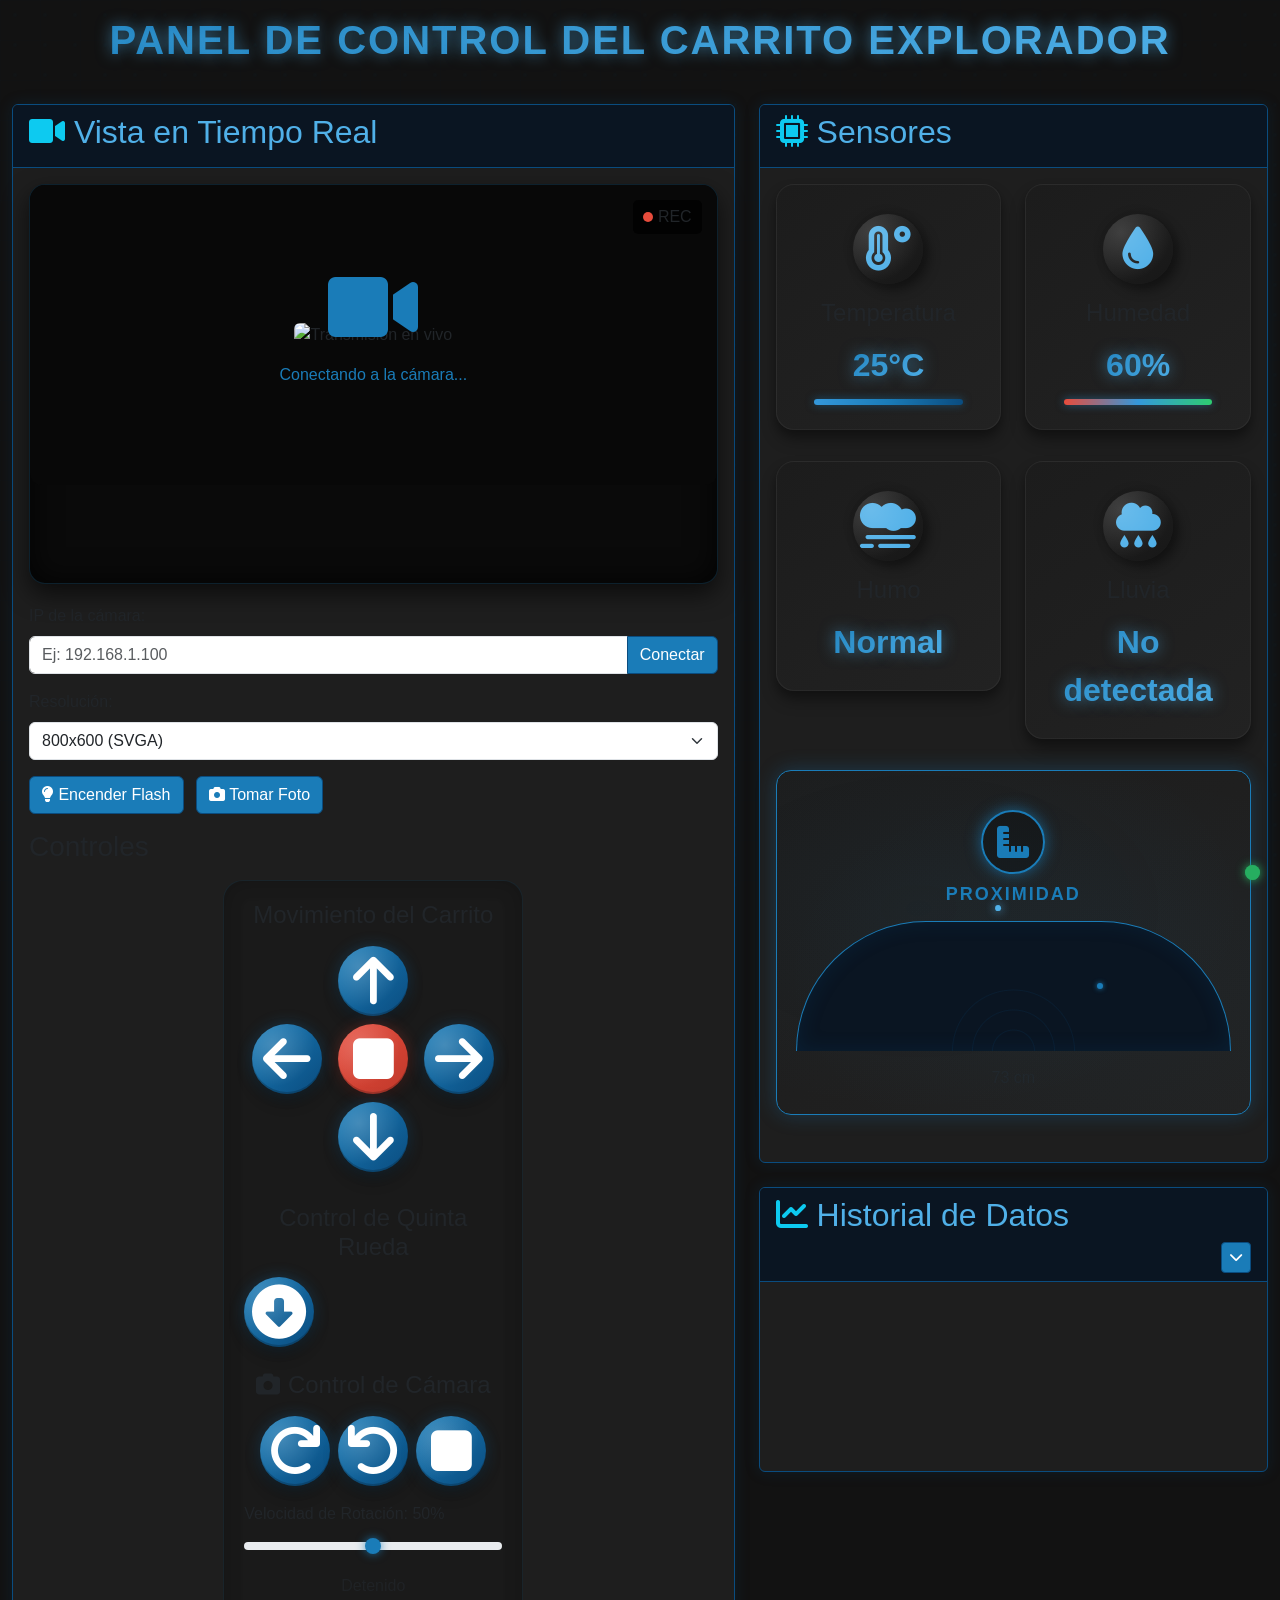
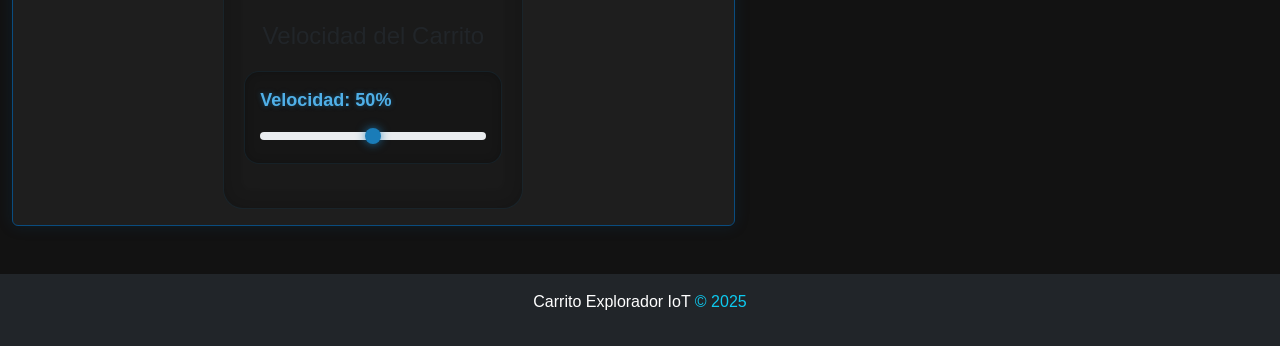
==== commit 5733a124: "Borrar Audio" ====
--- a/Pagina_de_Prueba/Iot_Interfaz_1/Iot_Interfaz/index.html
+++ b/Pagina_de_Prueba/Iot_Interfaz_1/Iot_Interfaz/index.html
@@ -202,84 +202,7 @@
                     </div>
                 </div>
 
-                <!-- Panel de audio -->
-                <div class="card mb-4">
-                    <div class="card-header bg-dark text-white">
-                        <h2 class="card-title"><i class="fas fa-microphone text-orange"></i> Audio</h2>
-                    </div>
-                    <div class="card-body">
-                        <div class="car-model-container mb-4">
-                            <h4 class="sound-title">Detección de Sonido</h4>
-                            <div class="sound-detection-panel">
-                                <div class="car-model-display">
-                                    <div class="car-outline">
-                                        <div id="micFront" class="mic-point"
-                                            style="top: -12px; left: 50%; transform: translateX(-50%);"
-                                            data-active="false">
-                                            <i class="fas fa-microphone"></i>
-                                        </div>
-                                        <div id="micRight" class="mic-point"
-                                            style="top: 50%; right: -12px; transform: translateY(-50%);"
-                                            data-active="false">
-                                            <i class="fas fa-microphone"></i>
-                                        </div>
-                                        <div id="micBack" class="mic-point"
-                                            style="bottom: -12px; left: 50%; transform: translateX(-50%);"
-                                            data-active="false">
-                                            <i class="fas fa-microphone"></i>
-                                        </div>
-                                        <div id="micLeft" class="mic-point"
-                                            style="top: 50%; left: -12px; transform: translateY(-50%);"
-                                            data-active="false">
-                                            <i class="fas fa-microphone"></i>
-                                        </div>
-                                        <div class="car-icon-container">
-                                            <i class="fas fa-car-side car-icon"></i>
-                                        </div>
-                                    </div>
-                                </div>
-                            </div>
-                        </div>
-
-                        <div class="audio-control">
-                            <h4>Control de Audio</h4>
-                            <div class="audio-buttons mb-3">
-                                <button id="audioStart" class="btn btn-orange"><i class="fas fa-play"></i>
-                                    Escuchar</button>
-                                <button id="audioStop" class="btn btn-dark"><i class="fas fa-stop"></i> Detener</button>
-                                <button id="audioMute" class="btn btn-outline-orange"><i class="fas fa-volume-mute"></i>
-                                    Silenciar</button>
-                            </div>
-                            <div class="audio-volume">
-                                <label for="volumeRange" class="form-label">Volumen: <span
-                                        id="volumeValue">70</span>%</label>
-                                <input type="range" class="form-range" min="0" max="100" step="1" id="volumeRange"
-                                    value="70">
-                            </div>
-                            <div class="mic-toggles mt-3">
-                                <div class="form-check form-switch">
-                                    <input class="form-check-input" type="checkbox" id="toggleMicFront" checked>
-                                    <label class="toggleMic-label" for="toggleMicFront">Micrófono Frontal</label>
-                                </div>
-                                <div class="form-check form-switch">
-                                    <input class="form-check-input" type="checkbox" id="toggleMicRight" checked>
-                                    <label class="toggleMic-label" for="toggleMicRight">Micrófono Derecho</label>
-                                </div>
-                                <div class="form-check form-switch">
-                                    <input class="form-check-input" type="checkbox" id="toggleMicBack" checked>
-                                    <label class="toggleMic-label" for="toggleMicBack">Micrófono Trasero</label>
-                                </div>
-                                <div class="form-check form-switch">
-                                    <input class="form-check-input" type="checkbox" id="toggleMicLeft" checked>
-                                    <label class="toggleMic-label" for="toggleMicLeft">Micrófono Izquierdo</label>
-                                </div>
-                            </div>
-                        </div>
-                    </div>
-                </div>
-            </div>
-        </div>
-
+                
         <!-- Panel de datos históricos -->
         <div class="row">
             <div class="col-12">
